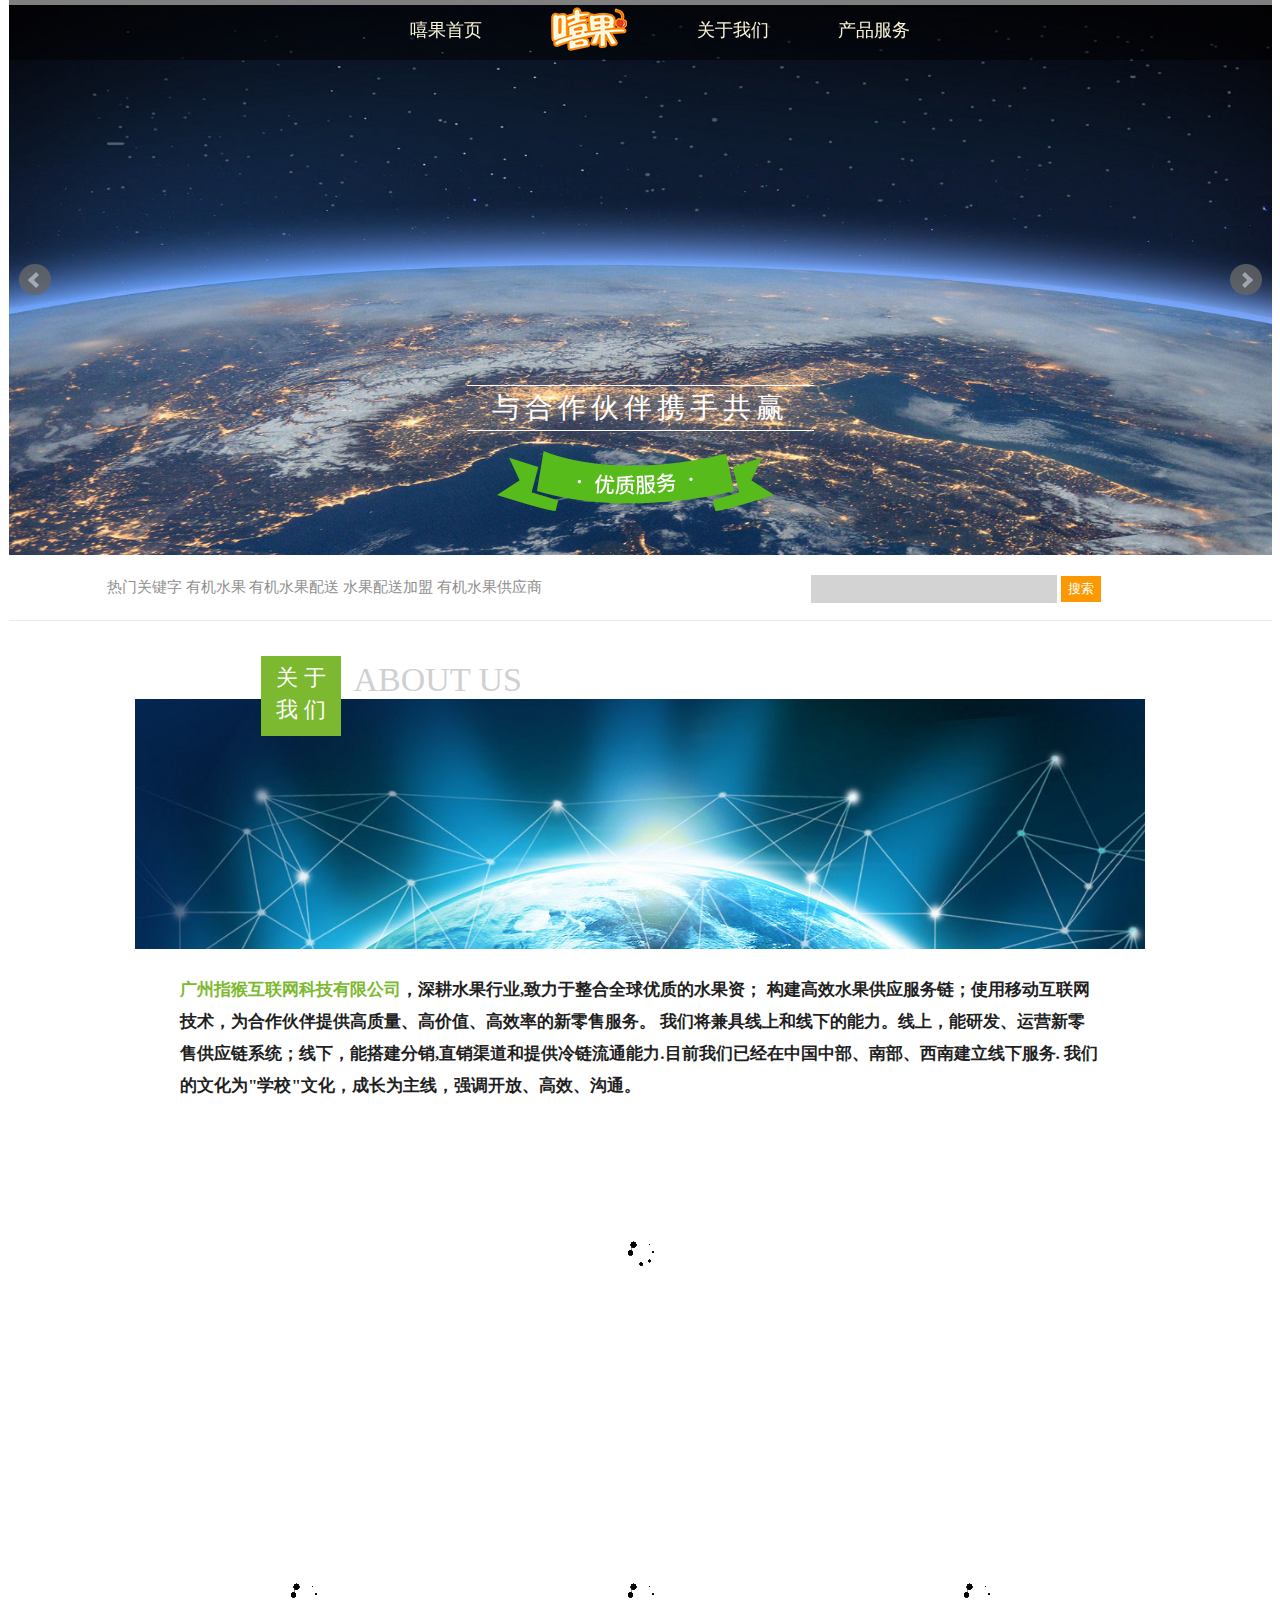
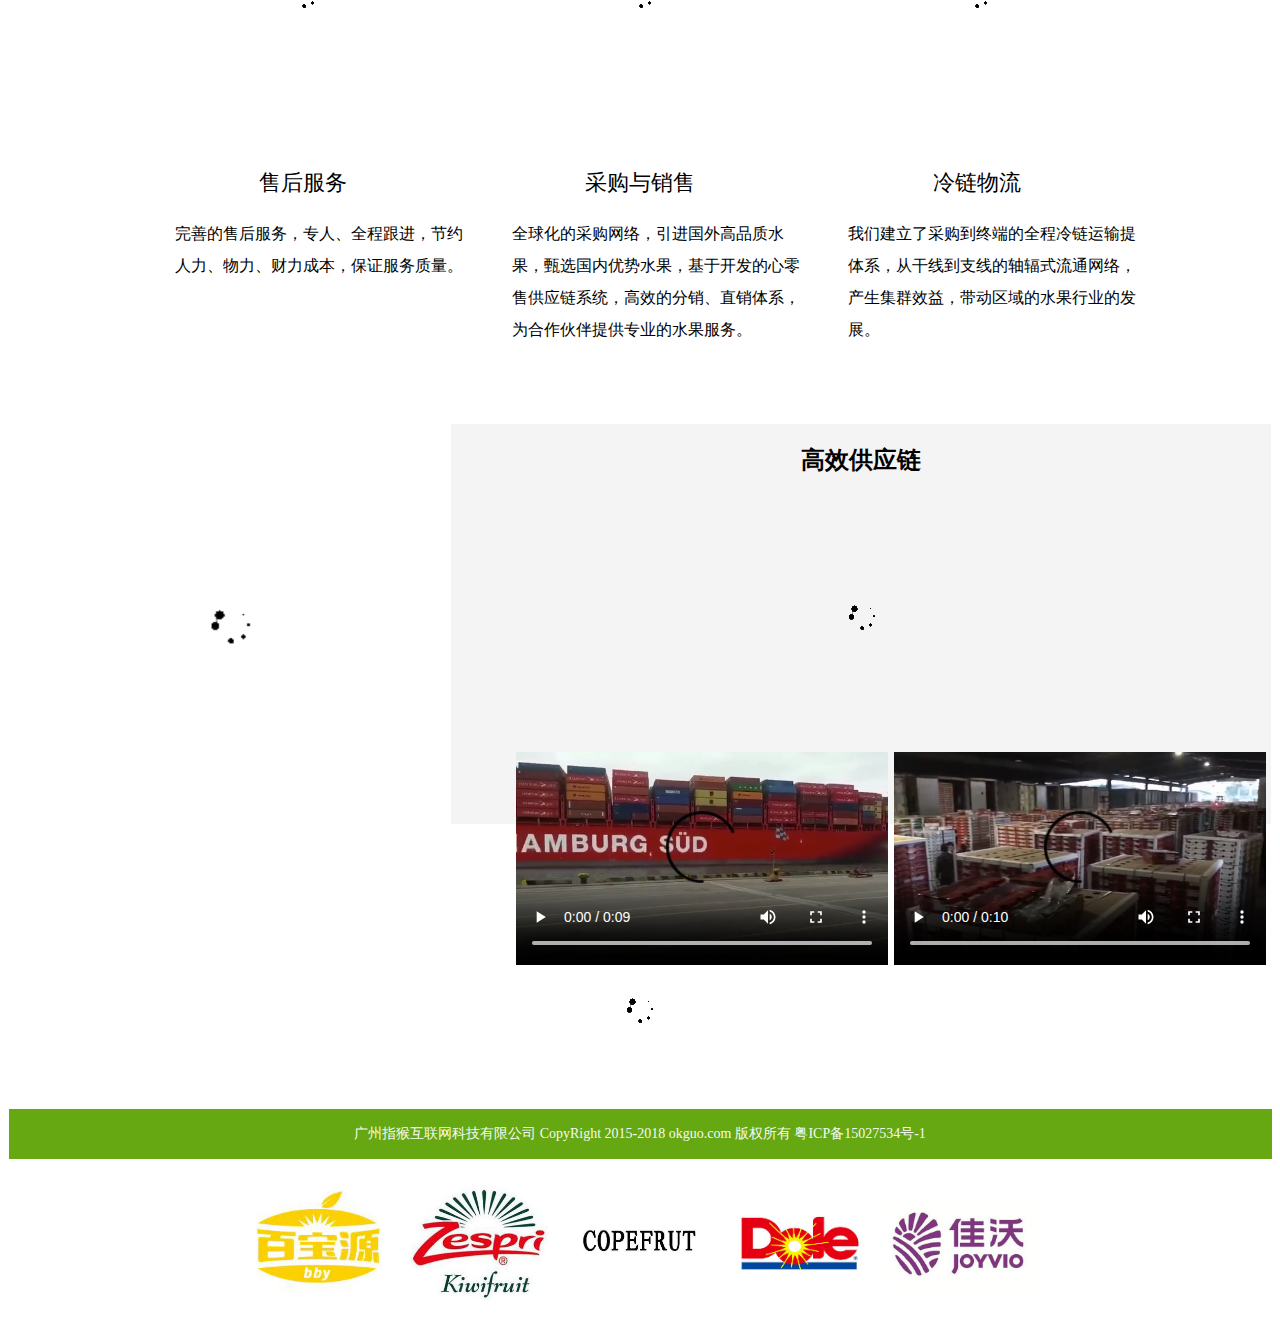
==== index.html @ 5f77ca80 "修改加载动图" ====
<!DOCTYPE html>
<html>

<head>
    <meta charset="UTF-8">
    <title>广州指猴互联网科技有限公司</title>
    <script type="text/javascript" src="js/jquery-1.9.1.min.js"></script>
    <script type="text/javascript" src="js/jquery.bxslider.js"></script>
    <link href="css/jquery.bxslider.css" rel="stylesheet" type="text/css">
    <style>
        /*common css*/

        li {
            list-style-type: none;
        }

        body {
            margin: 0px;
            padding: 0px;
            font-size: 18px;
        }

        a {
            text-decoration: none;
        }

        /*common css end*/

        .home-container {
            width: 1263px;
            margin: 0 auto;
            padding: 0px;
        }

        /*header css start*/

        .header-title {
            width: 1263px;
            height: 60px;
            background-color: rgba(0, 0, 0, 0.5);
            line-height: 60px;
            position: fixed;
            left: 0;
            top: 0;
            right: 0;
            margin: 0 auto;
            z-index: 5;
        }

        .header-title ul {
            width: 500px;
            margin: 0px auto;
            display: flex;
            flex-direction: row;
            justify-content: space-between;
        }

        .header-title ul li a {
            color: #fcf5d7;
        }

        .header-slider {
            width: 100%;
            height: 550px;
        }

        .header-search {
            text-align: center;
        }

        .header-search-left {
            width: 50%;
        }

        .header-search-left ul {
            width: 100%;
            margin: 0px auto;
            display: flex;
            flex-direction: row;
            color: #fcf5d7;
            background: red;
            font-size: 14px;
            height: 50px;
            line-height: 50px;
        }

        .header-search-left ul li {
            width: 20%;
        }

        /*header css end*/

        .content-container {
            width: 100%;
            margin: 40px auto 0;
            text-align: center;
        }

        .about-us-zh {
            width: 80px;
            height: 80px;
            background-color: #7cb930;
            color: white;
            font-size: 22px;
            position: absolute;
            left: 15%;
            z-index: 1000;
            margin-left: 5%;
            margin-top: -5px;
        }

        .about-us-zh-about {
            display: block;
            margin-top: 7px;
        }

        .about-us-zh-us {
            display: block;
            margin-top: 2px;
        }

        .about-us-en {
            font-size: 34px;
            color: #d0d0d0;
            text-align: left;
            margin-left: 345px
        }

        .about-us-detail-container {
            font-size: 17px;
            width: 100%;
            text-align: left;
            display: flex;
            line-height: 32px;
        }

        .about-us-detail {
            width: 920px;
            margin: 20px auto 0;
            color: #1f1f1f;
            font-weight: normal;
        }

        .green-color {
            color: #7cb930;
        }

        .service-standard {
            width: 1010px;
            display: flex;
            flex-direction: row;
            margin: 0px auto;
            justify-content: space-evenly;
        }

        .service-standard dl dt,
        dd {
            margin-top: 20px;
        }

        .service-standard dl dt {
        }

        .service-standard dl dd:nth-child(2) {
            margin-left: 0px;
            font-size: 22px;
        }

        .service-standard dl dd:nth-child(3) {
            line-height: 32px;
            text-align: left;
            font-size: 16px;
        }

        .home-middle-container {
            margin-top: 60px;
            display: flex;
            flex-direction: row;
        }

        .home-middle-right {
            flex: 0.65;
            display: flex;
            flex-direction: column;
            align-content: center;
            background-color: #f4f4f4;
            height: 400px;
        }

        .home-middle-right-title {
            flex: 0.24;
            font-size: 24px;
            font-weight: bold;
            align-content: center;
            line-height: 300%;
        }

        .home-middle-right-middle {
            flex: 0.24;
            margin-top: -30px;
        }

        .home-middle-right-content {
            flex: 0.52;
            display: flex;
            flex-direction: row;
            justify-content: space-evenly;
            margin: 0px;
            position: relative;
        }

        .video-container {
            width: 38%;
            height: 95%;
            border: 0;
            background-color: white;
            margin-top: -18px;
            text-align: right;
        }

        .full-screen-container {
            display: inline-block;
            margin-top: -32px;
        }

        .full-screen-text {
            vertical-align: middle;
            margin-top: -3px;
        }

        .teamwork-container {
            clear: both;
            width: 80%;
            height: 250px;
            margin: 30px auto 0px;
        }

        .footer-container {
            margin: 0px auto;
            font-size: 14px;
            background-color: #66a812;
            color: #f5faf0;
            height: 50px;
            width: 1263px;
            line-height: 50px;
            text-align: center;
        }

        .showStr {
            position: absolute;
            left: 50%;
            top: 380px;
            margin-left: -173px;
            z-index: 10000;
            font-size: 28px;
            color: #ffffff;
            letter-spacing: 5px;
        }

        .str {
            display: block;
            border-top: 1px solid #ffffff;
            border-bottom: 1px solid #ffffff;
            padding: 5px 25px;
            margin-bottom: 20px;
            line-height: 34px;
        }

        .str_img {
            margin-left: 30px;
        }

        .showStr2 {
            position: absolute;
            left: 50%;
            top: 340px;
            z-index: 10000;
            font-size: 22px;
            color: #ffffff;
            letter-spacing: 5px;
            margin-left: -250px;
        }

        .str2 {
            display: block;
            border-top: 1px solid #ffffff;
            border-bottom: 1px solid #ffffff;
            padding: 5px 25px;
            margin-bottom: 20px;
            line-height: 34px;
        }
    </style>
</head>


<body>
<div class='home-container' id="lazy">
    <div class="header-container">
        <div class="header-title">
            <ul>
                <li><a href="index.html">嘻果首页</a></li>
                <li style="margin-top:7px;"><a href="index.html"><img src="img/else/logo.png"/></a></li>
                <li><a href="about.html">关于我们</a></li>
                <li><a href="service.html">产品服务</a></li>
            </ul>
        </div>

        <div class="header-slider">
            <div class="reader_slide">
                <div class="slide">
                    <img src="img/loading/loading_big.gif" data-src="img/main/reader1-1.jpg" width="100%" height="550px"/>
                    <div class="showStr">
                        <span class="str">与合作伙伴携手共赢</span>
                        <img class="str_img" src="" data-src="img/else/m01.png"/>
                    </div>
                </div>
                <div class="slide">
                    <!--这个img无法被获取到,懒加载失败-->
                    <img src="img/main/reader2-2.jpg" width="100%" height="550px"/>
                    <div class="showStr2">
                        <div class="str2">
                            <span style="display: block">整合全球优质资源，构建高效供应链，</span>
                            <span style="display: block">推动现代农业的发展，实现产业报国。</span>
                        </div>
                        <img src="img/else/m01.png" style="margin-left:120px;margin-top: 10px;"/>
                    </div>
                </div>
            </div>
            <script type="text/javascript">
                $(document).ready(function () {
                    $('.reader_slide').bxSlider({
                        slideWidth: 1263,
                        minSlides: 1,
                        maxSlides: 1,
                        startSlides: 0,
                        slideMargin: 10,
                        mode: 'fade',
                        auto: true
                    });
                });
            </script>
        </div>
        <!--<div class="header-search">
            <div class="header-search-left">
                <ul>
                    <li>热门关键字</li>
                    <li>有机水果</li>
                    <li>有机水果配送</li>
                    <li>水果配送加盟</li>
                    <li>有机水果供应商</li>
                </ul>
            </div>
            <div class="header-search-right">aa</div>
        </div>-->
        <div class="header-search"
             style="clear: both;display: flex;flex-direction: row;height: 70px;line-height: 75px;border-bottom:1px solid #eaeaea;">
            <div style="font-size:15px;color:#8f8f8f;flex:1;">热门关键字 有机水果 有机水果配送 水果配送加盟 有机水果供应商</div>
            <div style="flex:1;">
                <input class="search-input" spaceholder=""
                       style="width:240px;height: 24px;background-color: #d3d3d3;border:1px solid #d3d3d3;"/>
                <button class="search-btn"
                        style="height: 26px;background-color: #fc9902;color:white;border:1px solid #fc9902;">
                    搜索
                </button>
            </div>
        </div>
    </div>
    <div class="content-container">
        <div class="about-us" style="position: relative;width: 100%;margin:0 auto;">
            <div class="about-us-zh">
                <span class="about-us-zh-about">关 于</span>
                <span class="about-us-zh-us">我 们</span>
            </div>
            <div class="about-us-en">
                ABOUT US
            </div>
            <div class="about-us-img" style="width:100%;margin:0px auto;"><img src="img/main/reader1-3.jpg"
                                                                               width="1010px"
                                                                               height="250"/><span></span>
            </div>
            <div>
                <!--<img src="img/loading/loading.gif" data-src="img/about.jpg" width="70%;" height="300"/>-->
            </div>
            <div class="about-us-detail-container">
                <div class="about-us-detail">
                    <b><span class="green-color">广州指猴互联网科技有限公司</span>，深耕水果行业,致力于整合全球优质的水果资；
                        构建高效水果供应服务链；使用移动互联网技术，为合作伙伴提供高质量、高价值、高效率的新零售服务。
                        我们将兼具线上和线下的能力。线上，能研发、运营新零售供应链系统；线下，能搭建分销,直销渠道和提供冷链流通能力.目前我们已经在中国中部、南部、西南建立线下服务.
                        我们的文化为"学校"文化，成长为主线，强调开放、高效、沟通。
                    </b>
                </div>
            </div>
            <div class="quality-service">
                <img src="img/loading/loading.gif" data-src="img/else/m01.png"/>
            </div>
            <div class="service-standard">
                <dl style="flex:1;">
                    <dt><img src="img/loading/loading.gif" data-src="img/else/icon01.png"/></dt>
                    <dd>售后服务</dd>
                    <dd>完善的售后服务，专人、全程跟进，节约人力、物力、财力成本，保证服务质量。</dd>
                </dl>
                <dl style="flex:1;">
                    <dt><img src="img/loading/loading.gif" data-src="img/else/icon02.png"/></dt>
                    <dd>采购与销售</dd>
                    <dd>全球化的采购网络，引进国外高品质水果，甄选国内优势水果，基于开发的心零售供应链系统，高效的分销、直销体系，为合作伙伴提供专业的水果服务。</dd>
                </dl>
                <dl style="flex:1;">
                    <dt><img src="img/loading/loading.gif" data-src="img/else/icon03.png"/></dt>
                    <dd>冷链物流</dd>
                    <dd>我们建立了采购到终端的全程冷链运输提体系，从干线到支线的轴辐式流通网络，产生集群效益，带动区域的水果行业的发展。</dd>
                </dl>
            </div>
        </div>
        <div class="home-middle-container">
            <div style="flex:0.35;">
                <img src="img/loading/loading.gif" data-src="img/main/za-z.jpg" height="400" width="100%"/>
            </div>
            <div class="home-middle-right">
                <div class="home-middle-right-title">高效供应链</div>
                <div class="home-middle-right-middle">
                    <img src="img/loading/loading.gif" data-src="img/else/lc.png"/>
                </div>
                <div class="home-middle-right-content">
                    <div class="video-container">
                        <!-- controls控制台 loop循环播放 autoplay自动播放-->
                        <video src="./video/video-01.mp4" preload="metadata" poster="./video/video-01.png"
                               preload="none" controls loop>
                            <!-- <video src="./video/video-01.mp4" poster="video/video-01.png" preload="none"  controls loop> -->
                            your browser does not support the video tag
                        </video>
                    </div>
                    <div class="video-container">
                        <video src="./video/video-02.mp4" preload="metadata" poster="./video/video-02.png"
                               preload="none" controls loop>
                            your browser does not support the video tag
                        </video>
                    </div>
                </div>
            </div>
        </div>
        <div class="teamwork-container">
            <div><img src="img/loading/loading.gif" data-src="img/else/m02.png"/></div>
            <div class="slideClass">
                <div class="slide"><img src="img/else/teamwork01.jpg" style="height: 150px"></div>
                <div class="slide"><img src="img/else/teamwork02.jpg" style="height: 150px"></div>
                <div class="slide"><img src="img/else/teamwork03.jpg" style="height: 150px"></div>
                <div class="slide"><img src="img/else/teamwork04.jpg" style="height: 150px"></div>
                <div class="slide"><img src="img/else/teamwork05.jpg" style="height: 150px"></div>
                <div class="slide"><img src="img/else/teamwork06.jpg" style="height: 150px"></div>
            </div>
        </div>
    </div>
    <div class="footer-container">
        广州指猴互联网科技有限公司 CopyRight 2015-2018 okguo.com 版权所有 粤ICP备15027534号-1
    </div>
</div>
</body>

<script type="application/javascript" src="js/lazyLoad.js"></script>
<script>
    window.onload = function () {
        new Lazyload("lazy")
        $(document).ready(function () {
            $('.slideClass').bxSlider({
                slideWidth: 150,
                minSlides: 5,
                maxSlides: 5,
                ticker: true,
                speed: 15000,
                startSlides: 0,
                slideMargin: 10
            });
        });
    }
</script>

</html>
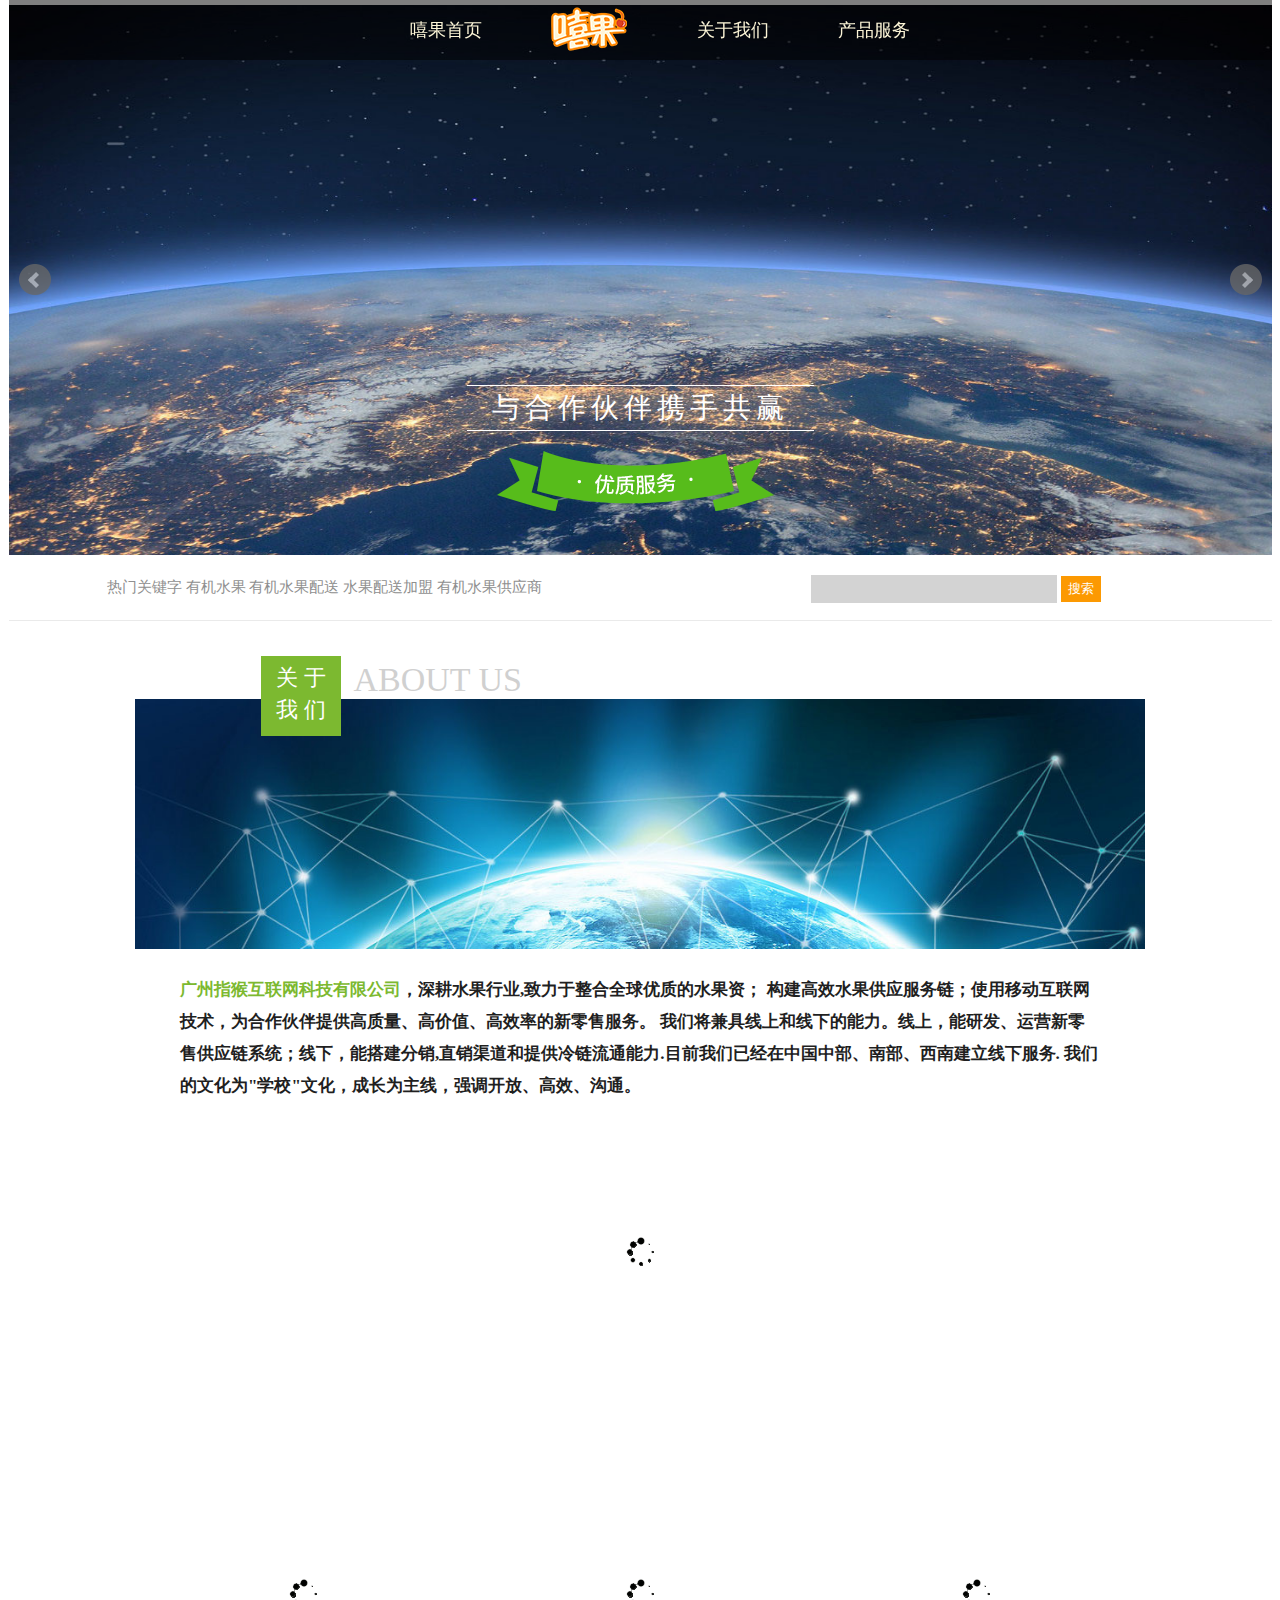
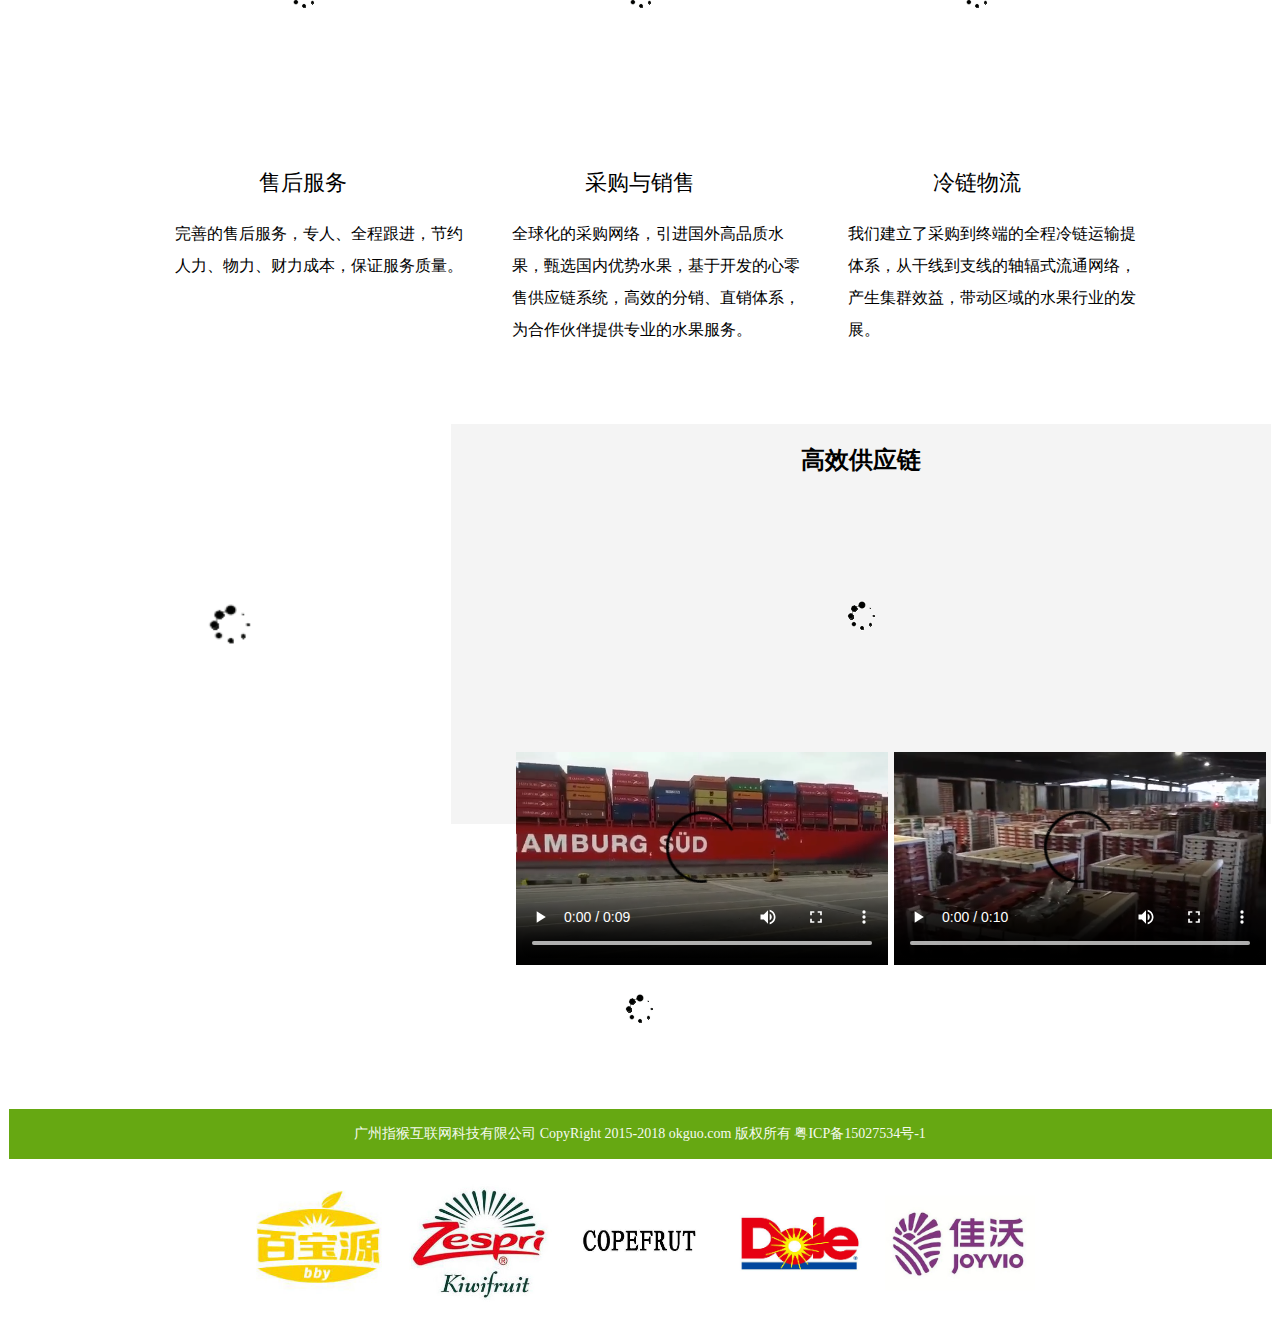
==== commit 1118fe9d: "修改加载动图" ====
--- a/index.html
+++ b/index.html
@@ -311,7 +311,7 @@
                     <img src="img/loading/loading_big.gif" data-src="img/main/reader1-1.jpg" width="100%" height="550px"/>
                     <div class="showStr">
                         <span class="str">与合作伙伴携手共赢</span>
-                        <img class="str_img" src="" data-src="img/else/m01.png"/>
+                        <img class="str_img" src="img/loading/loading.gif" data-src="img/else/m01.png"/>
                     </div>
                 </div>
                 <div class="slide">
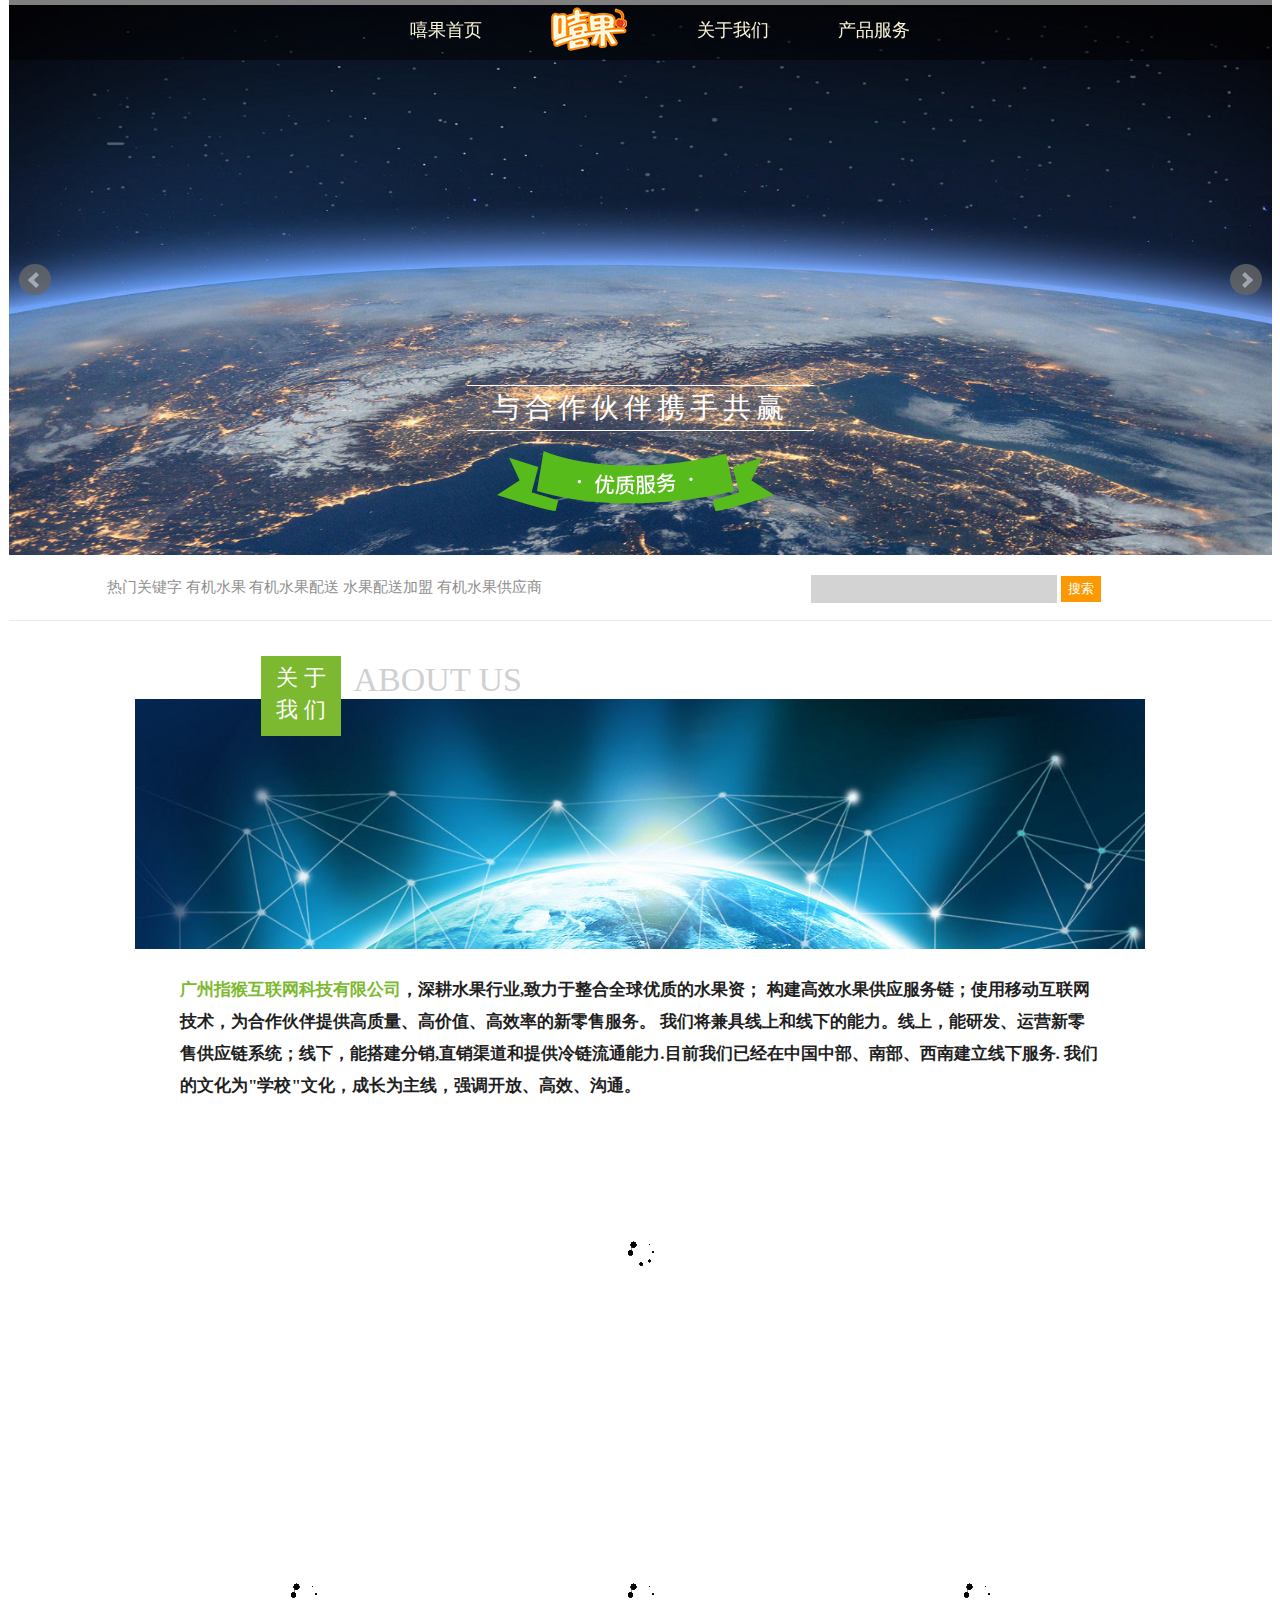
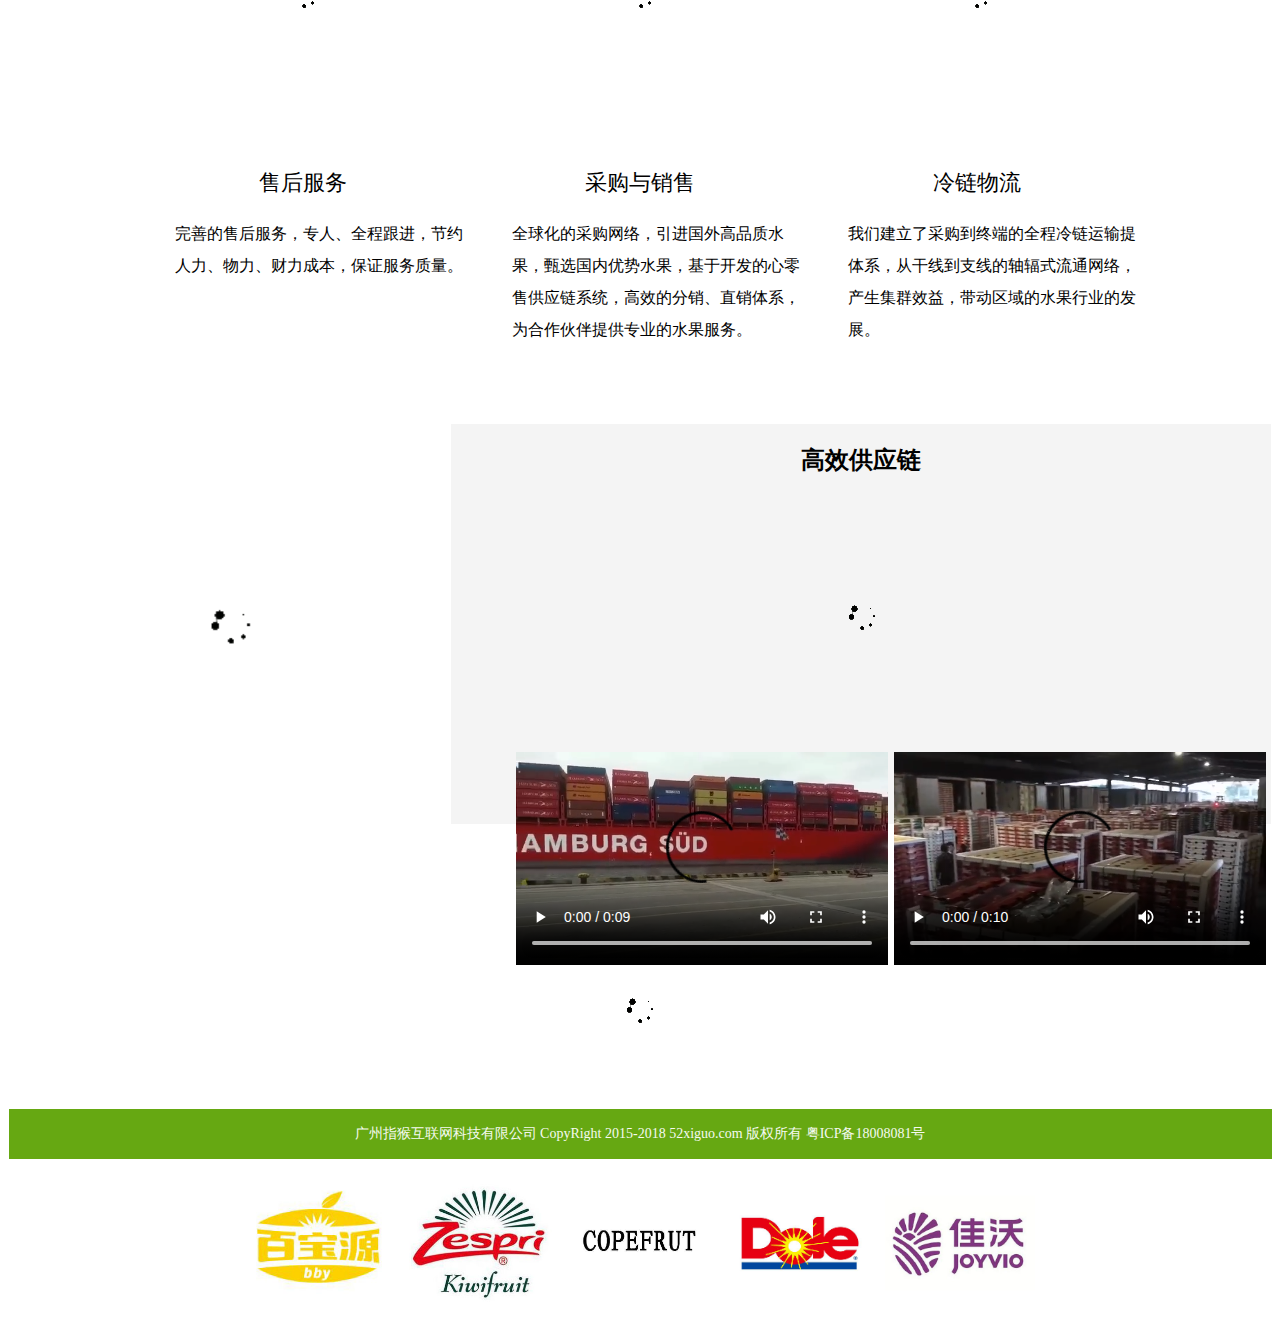
==== commit e941754f: "修改加载动图" ====
--- a/index.html
+++ b/index.html
@@ -451,7 +451,7 @@
         </div>
     </div>
     <div class="footer-container">
-        广州指猴互联网科技有限公司 CopyRight 2015-2018 okguo.com 版权所有 粤ICP备15027534号-1
+        广州指猴互联网科技有限公司 CopyRight 2015-2018 52xiguo.com 版权所有 粤ICP备18008081号
     </div>
 </div>
 </body>
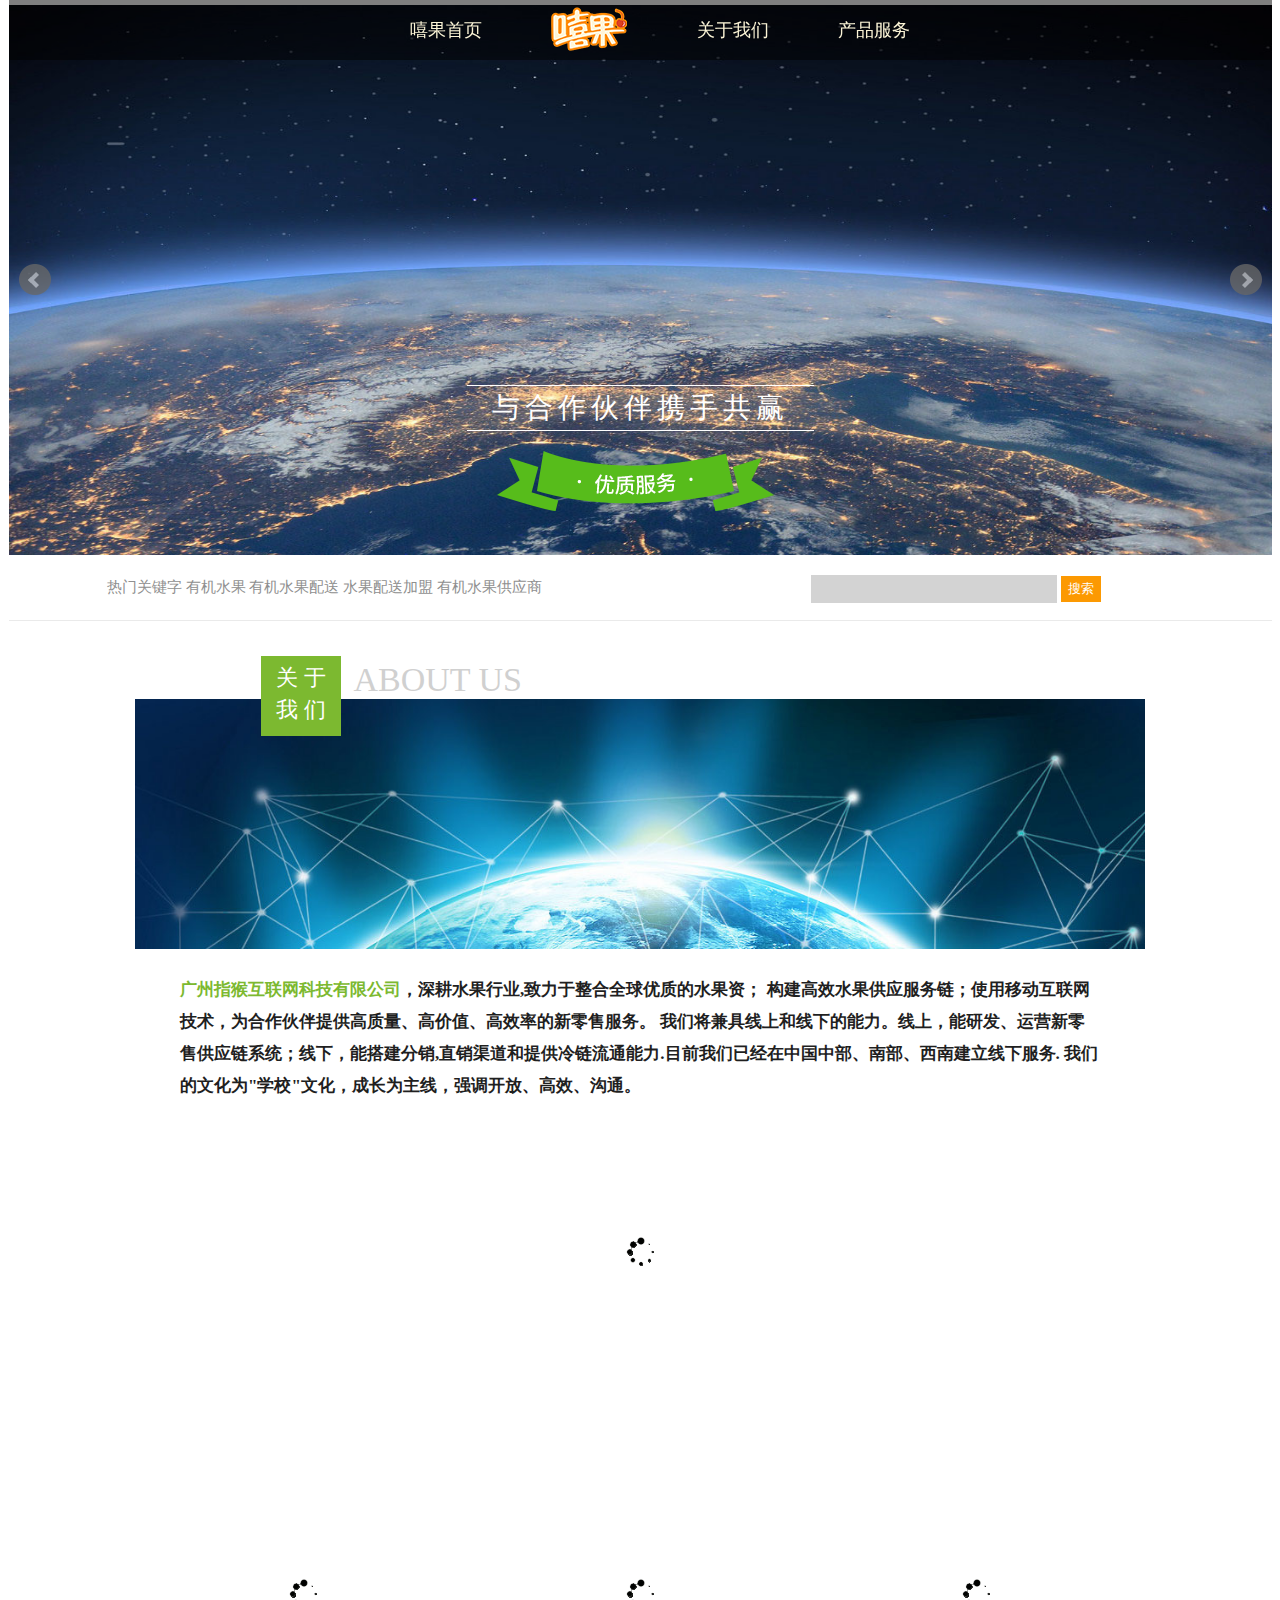
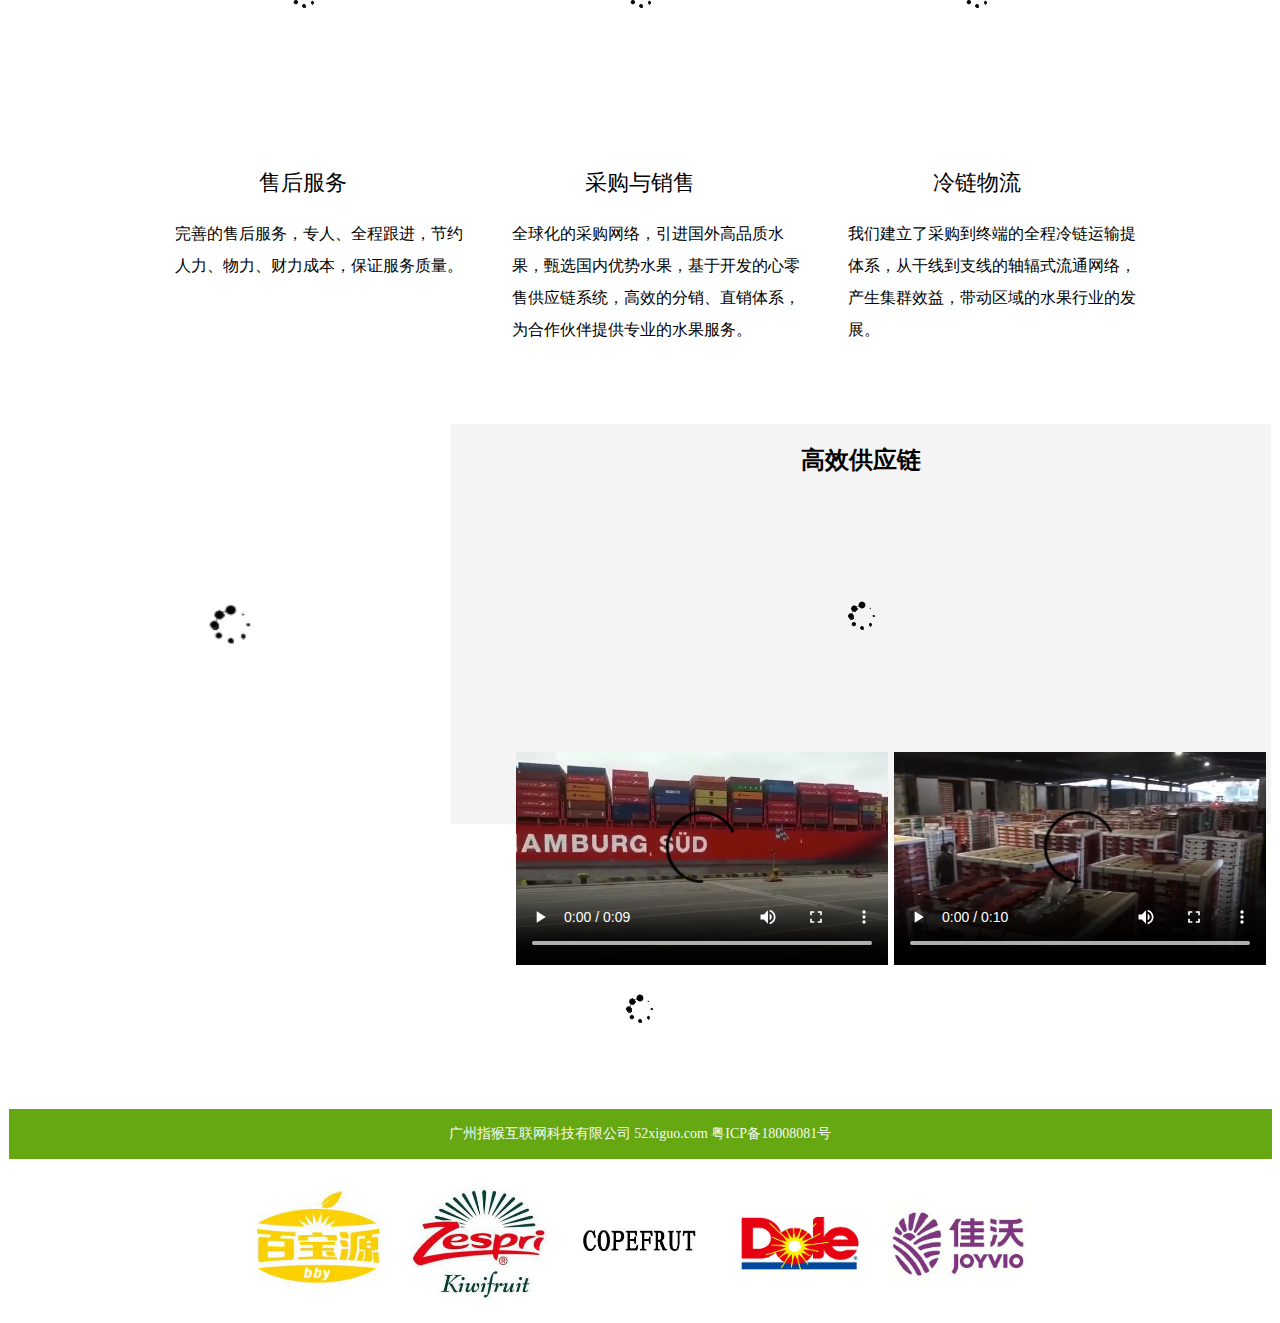
==== commit d90009fb: "修改底栏公司信息" ====
--- a/index.html
+++ b/index.html
@@ -451,7 +451,7 @@
         </div>
     </div>
     <div class="footer-container">
-        广州指猴互联网科技有限公司 CopyRight 2015-2018 52xiguo.com 版权所有 粤ICP备18008081号
+        广州指猴互联网科技有限公司 52xiguo.com 粤ICP备18008081号
     </div>
 </div>
 </body>
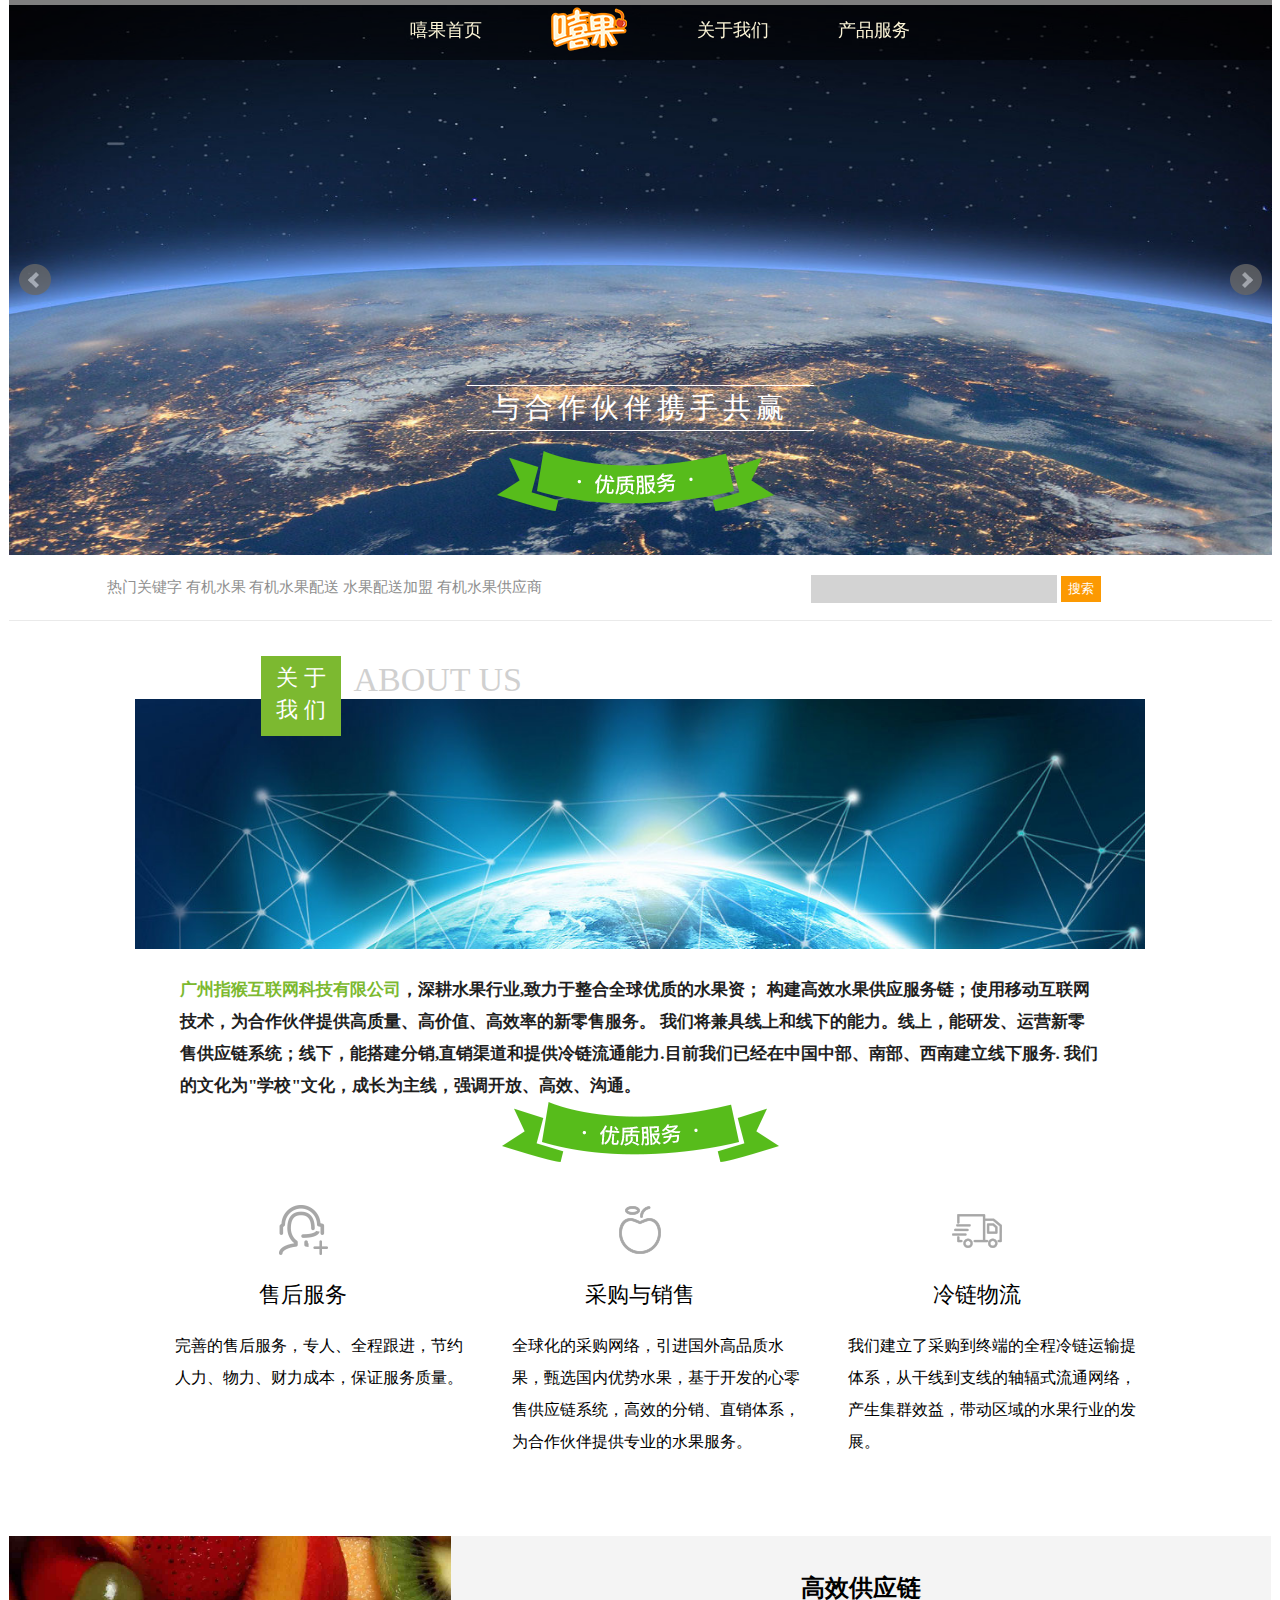
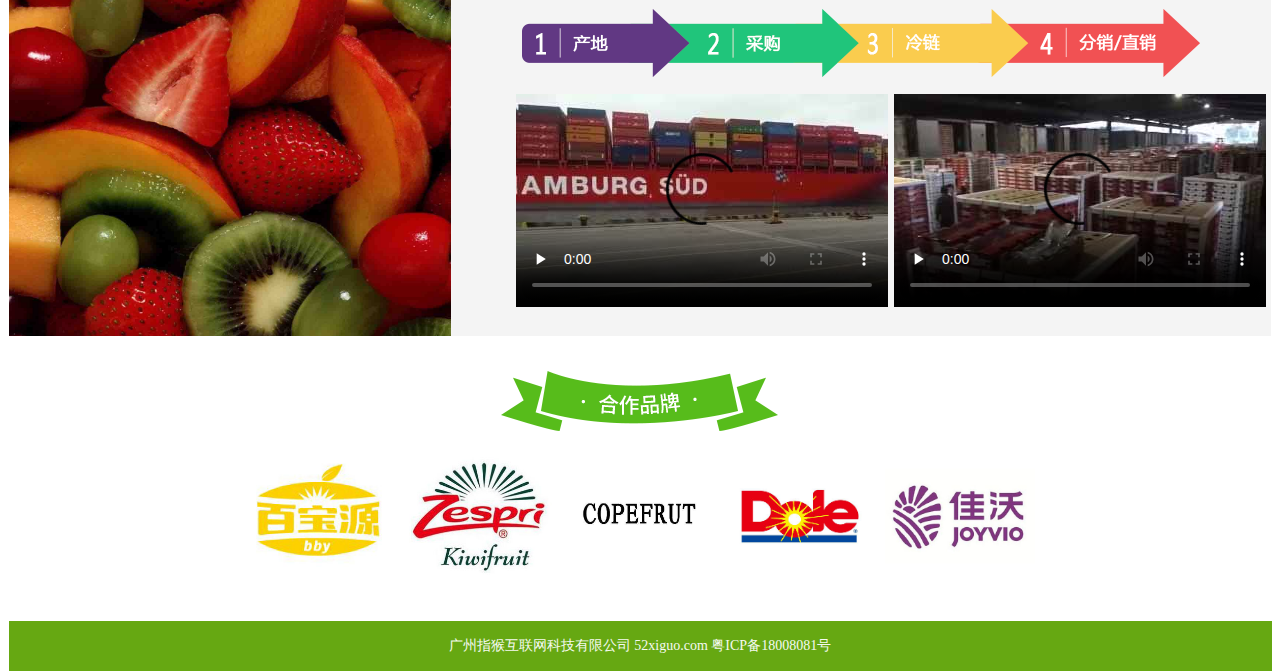
==== commit ec424ce6: "修改idea项目名" ====
--- a/index.html
+++ b/index.html
@@ -423,14 +423,14 @@
                 <div class="home-middle-right-content">
                     <div class="video-container">
                         <!-- controls控制台 loop循环播放 autoplay自动播放-->
-                        <video src="./video/video-01.mp4" preload="metadata" poster="./video/video-01.png"
+                        <video src="./video/video-01.mp4" preload="none" poster="./video/video-01.jpg"
                                preload="none" controls loop>
                             <!-- <video src="./video/video-01.mp4" poster="video/video-01.png" preload="none"  controls loop> -->
                             your browser does not support the video tag
                         </video>
                     </div>
                     <div class="video-container">
-                        <video src="./video/video-02.mp4" preload="metadata" poster="./video/video-02.png"
+                        <video src="./video/video-02.mp4" preload="none" poster="./video/video-02.jpg"
                                preload="none" controls loop>
                             your browser does not support the video tag
                         </video>
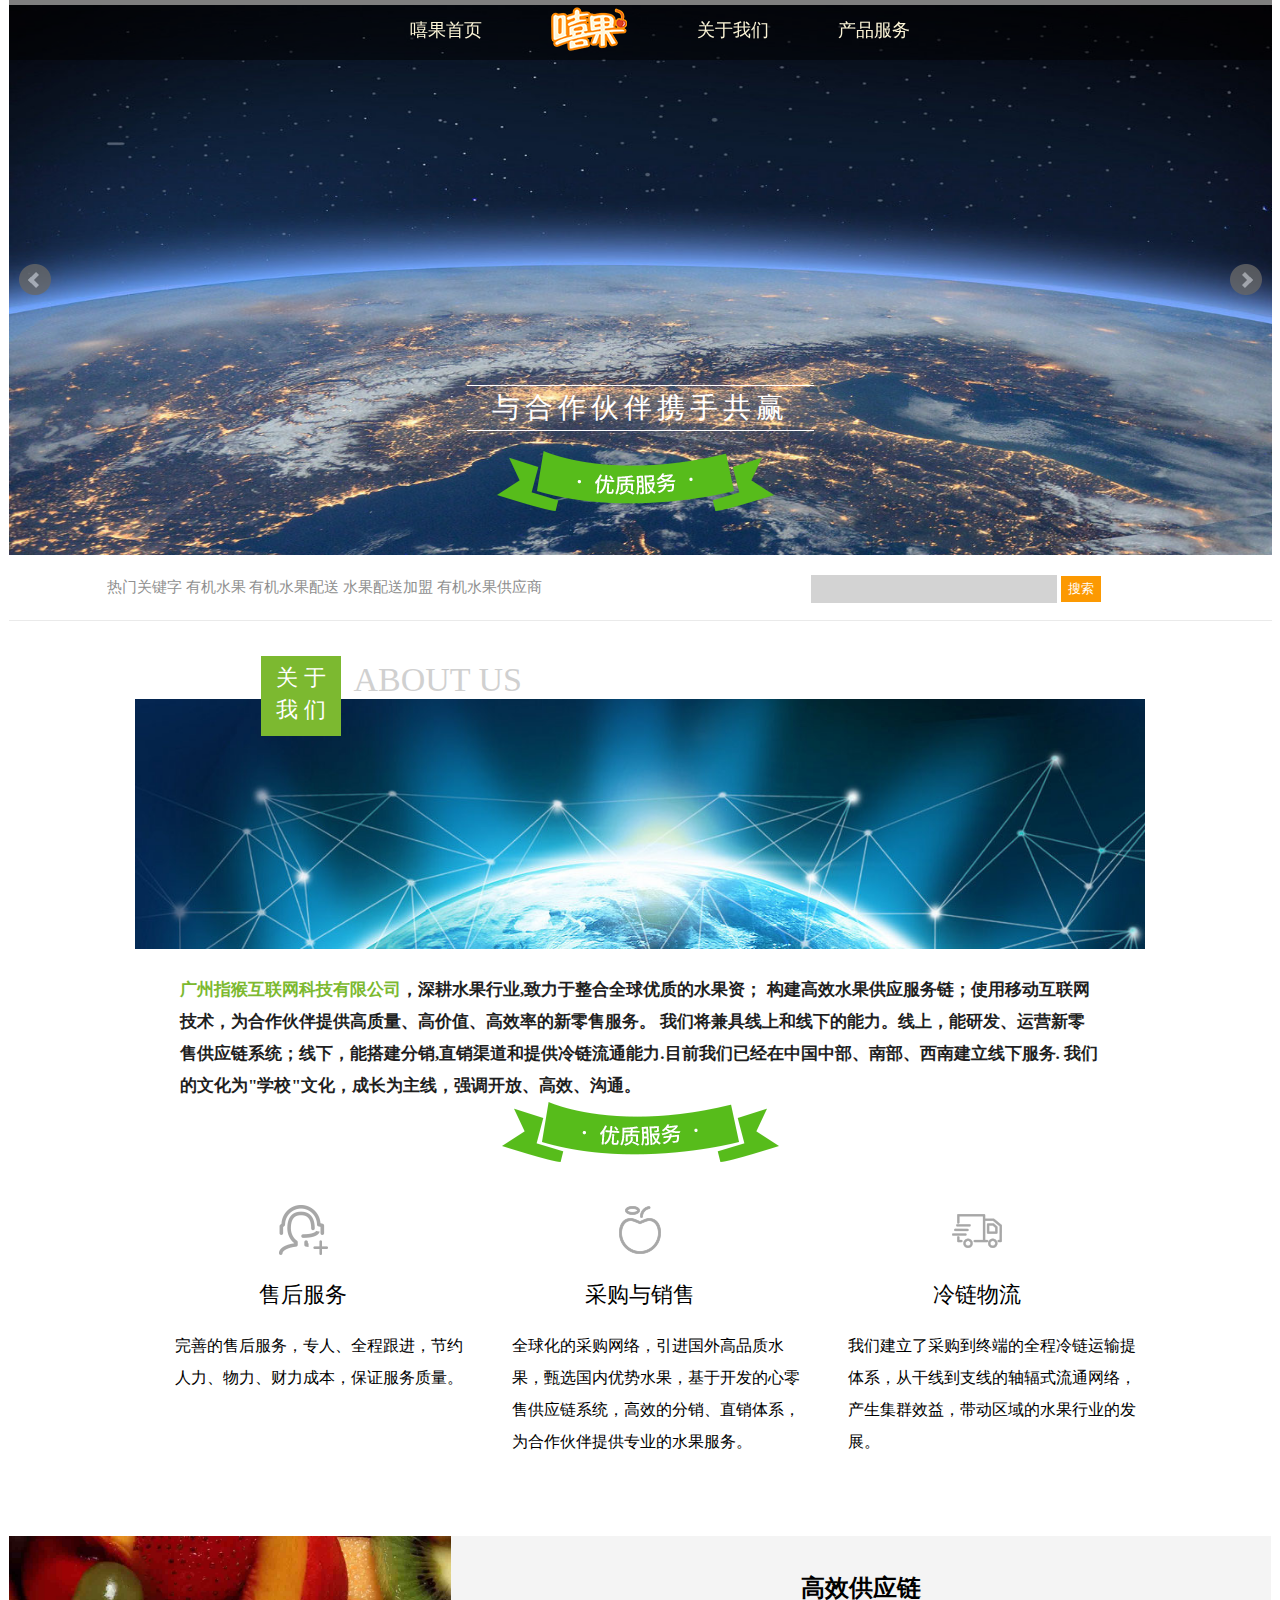
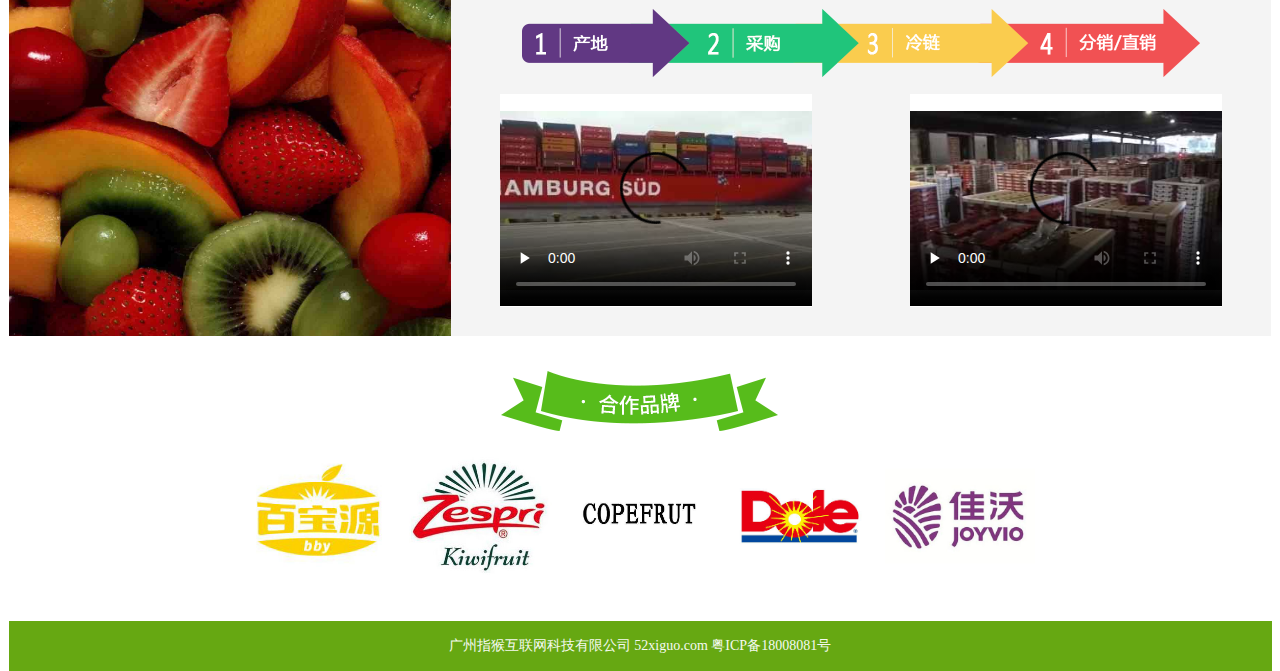
==== commit d70fa72e: "修改了video控件的固定大小" ====
--- a/index.html
+++ b/index.html
@@ -204,19 +204,22 @@
             flex: 0.52;
             display: flex;
             flex-direction: row;
-            justify-content: space-evenly;
+            /*justify-content: space-evenly;*/
+            justify-content: space-around;
             margin: 0px;
             position: relative;
         }
-
         .video-container {
             width: 38%;
             height: 95%;
+            /*width:322px;*/
+            /*height: 244px;*/
             border: 0;
             background-color: white;
             margin-top: -18px;
             text-align: right;
         }
+
 
         .full-screen-container {
             display: inline-block;
@@ -423,14 +426,14 @@
                 <div class="home-middle-right-content">
                     <div class="video-container">
                         <!-- controls控制台 loop循环播放 autoplay自动播放-->
-                        <video src="./video/video-01.mp4" preload="none" poster="./video/video-01.jpg"
+                        <video src="./video/video-01.mp4" width="100%" height="100%" preload="none" poster="./video/video-01.jpg"
                                preload="none" controls loop>
                             <!-- <video src="./video/video-01.mp4" poster="video/video-01.png" preload="none"  controls loop> -->
                             your browser does not support the video tag
                         </video>
                     </div>
                     <div class="video-container">
-                        <video src="./video/video-02.mp4" preload="none" poster="./video/video-02.jpg"
+                        <video src="./video/video-02.mp4" width="100%;" height="100%" preload="none" poster="./video/video-02.jpg"
                                preload="none" controls loop>
                             your browser does not support the video tag
                         </video>
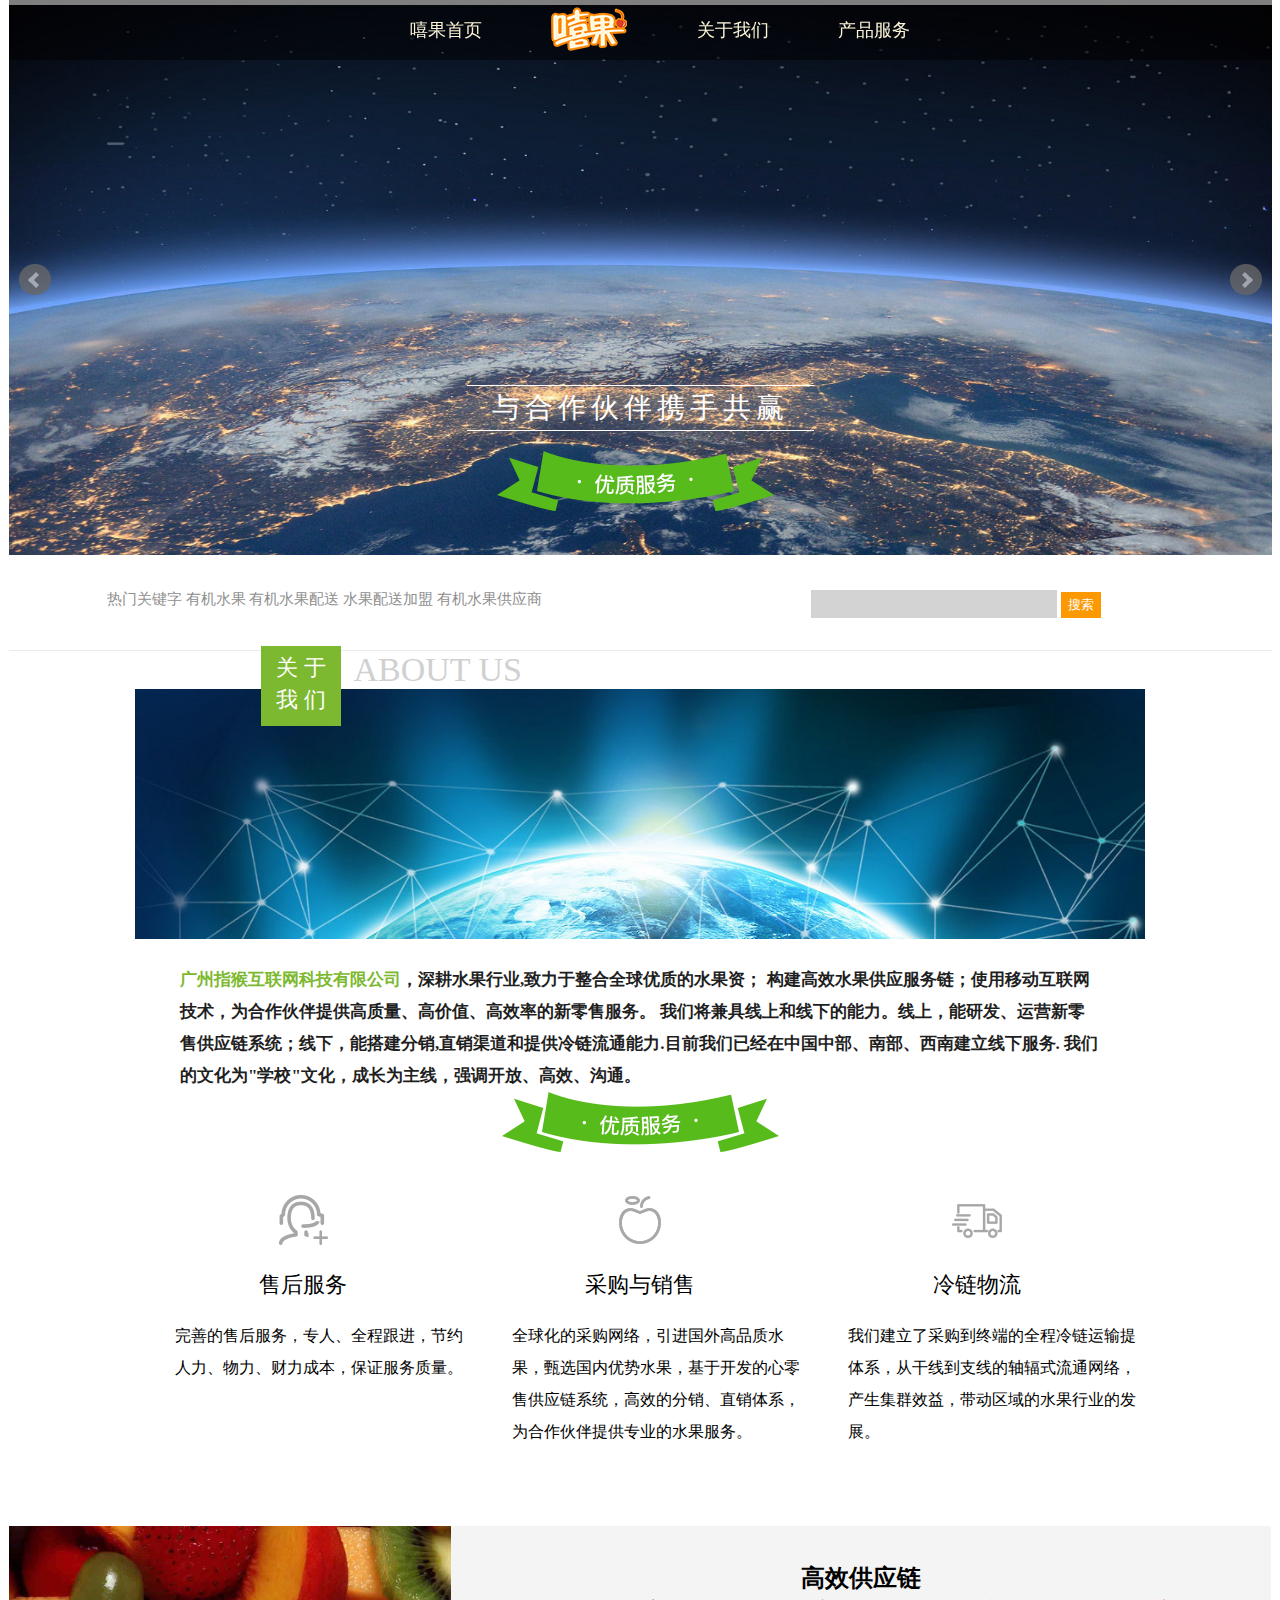
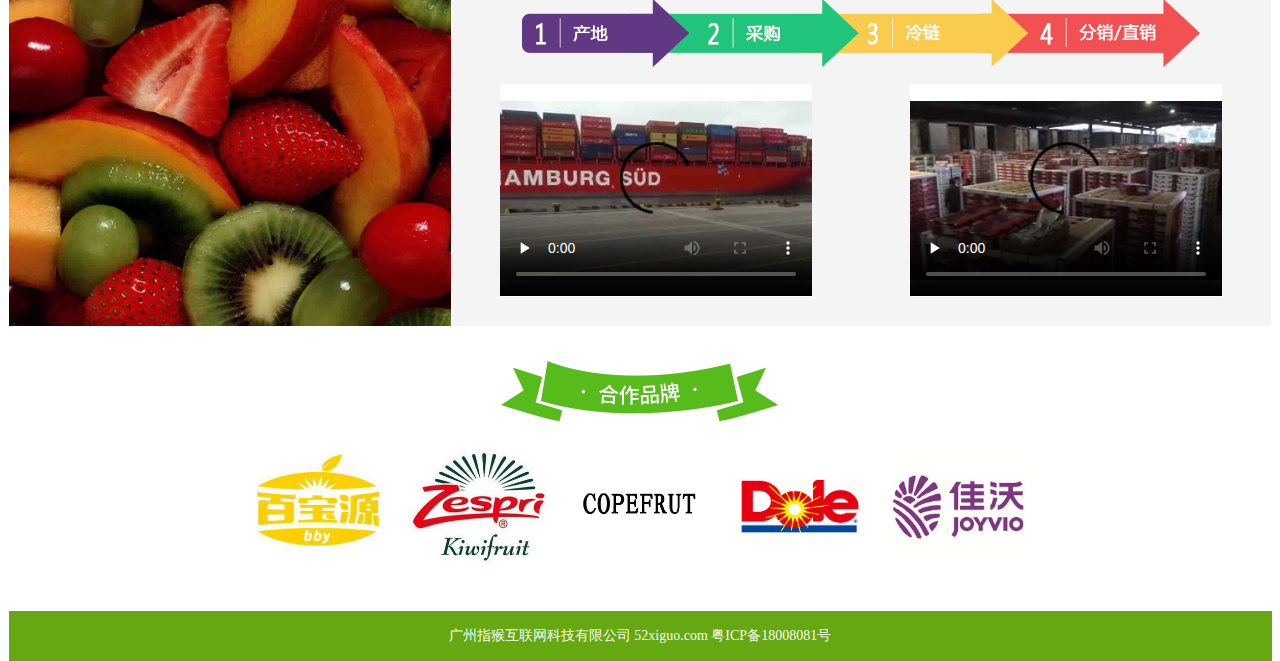
==== commit 5d3ec9d5: "修改IE首页搜索框的样式" ====
--- a/index.html
+++ b/index.html
@@ -92,7 +92,7 @@
 
         .content-container {
             width: 100%;
-            margin: 40px auto 0;
+            margin: 0px auto 0;
             text-align: center;
         }
 
@@ -356,7 +356,7 @@
             <div class="header-search-right">aa</div>
         </div>-->
         <div class="header-search"
-             style="clear: both;display: flex;flex-direction: row;height: 70px;line-height: 75px;border-bottom:1px solid #eaeaea;">
+             style="clear: both;display: flex;flex-direction: row;height: 60px;margin-top:40px;border-bottom:1px solid #eaeaea;">
             <div style="font-size:15px;color:#8f8f8f;flex:1;">热门关键字 有机水果 有机水果配送 水果配送加盟 有机水果供应商</div>
             <div style="flex:1;">
                 <input class="search-input" spaceholder=""
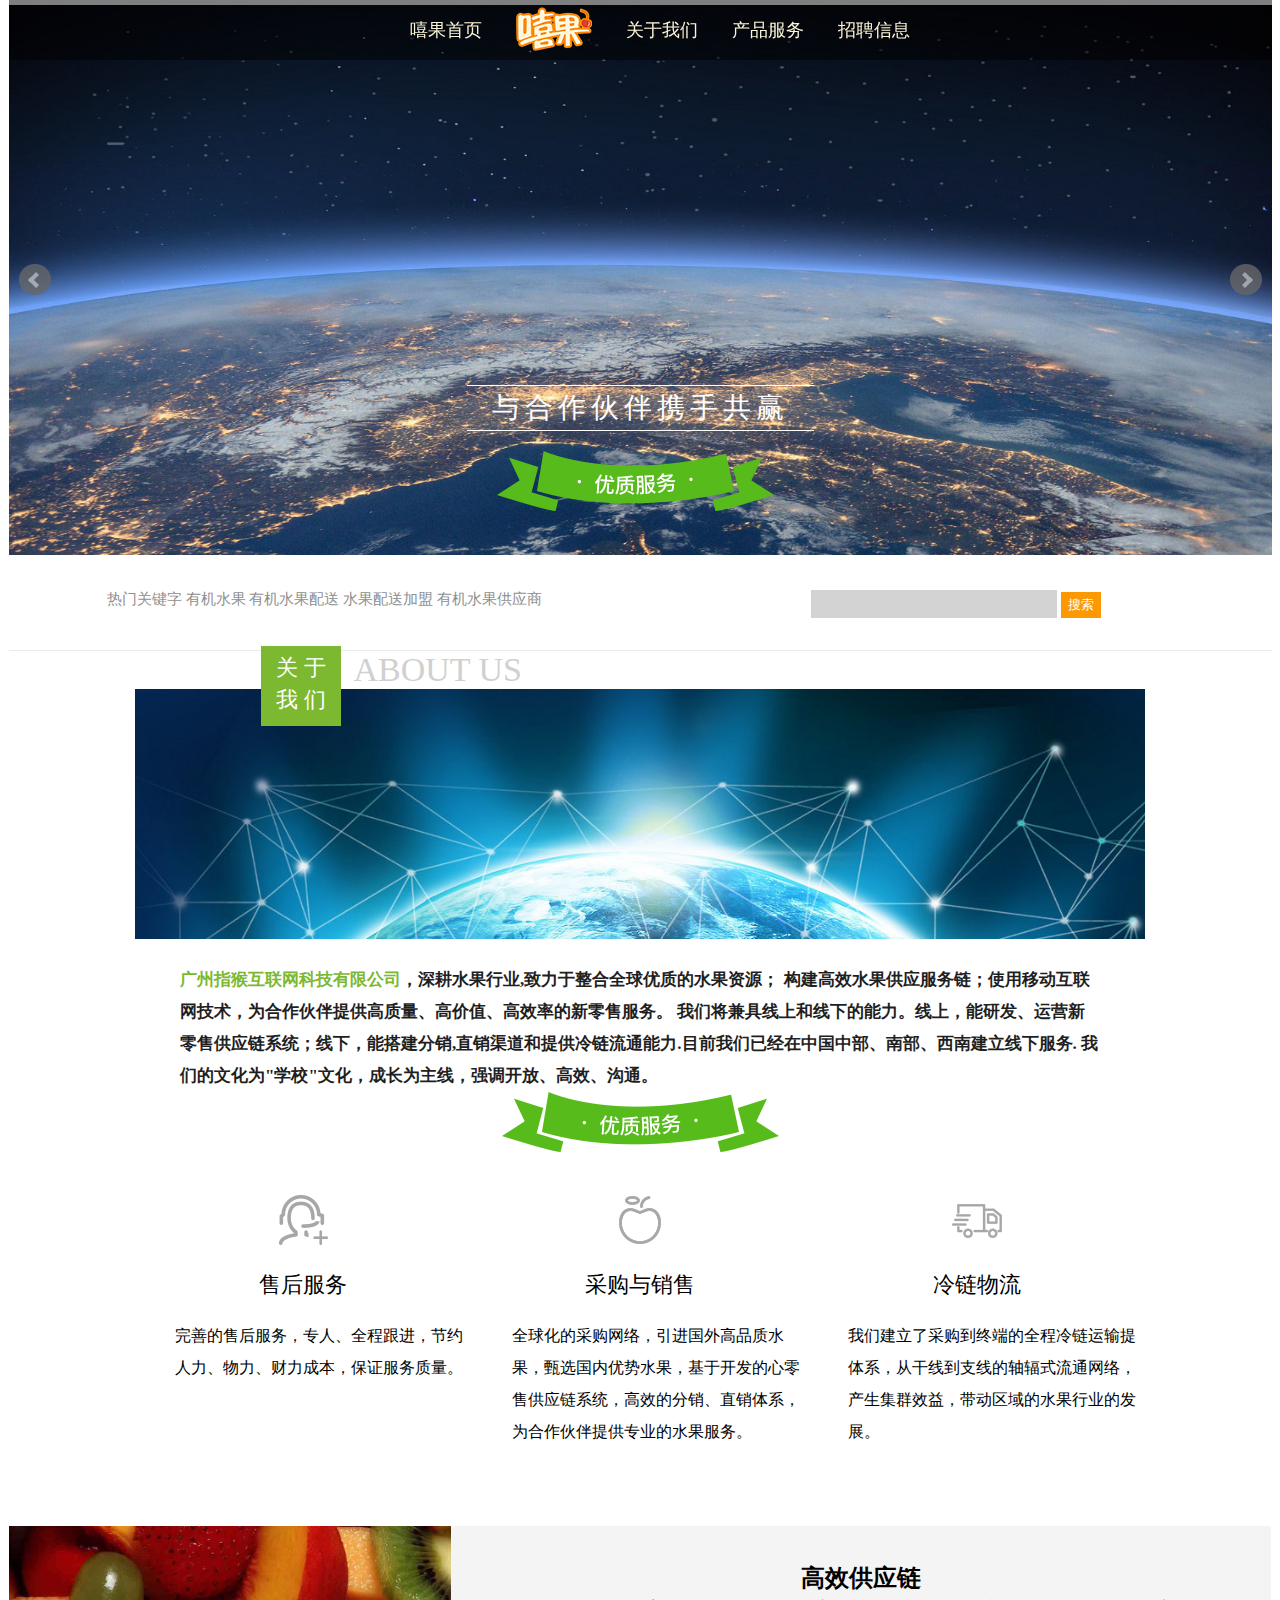
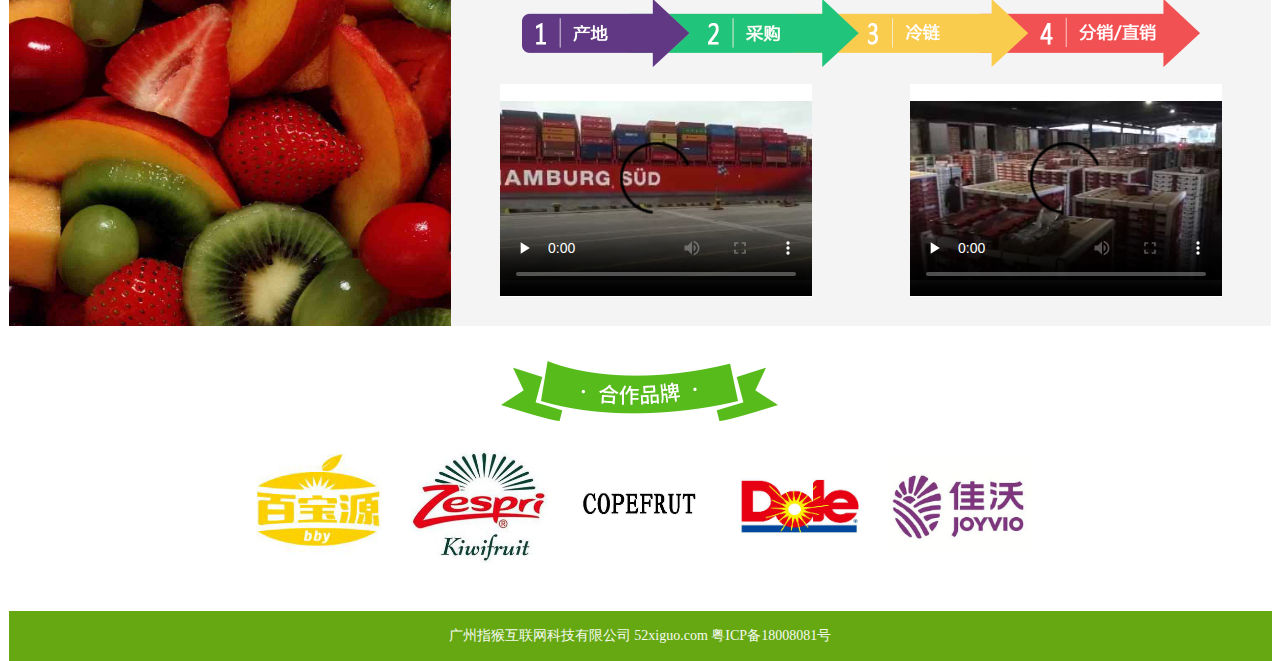
==== commit c6356a60: "修改招聘页面" ====
--- a/index.html
+++ b/index.html
@@ -305,6 +305,7 @@
                 <li style="margin-top:7px;"><a href="index.html"><img src="img/else/logo.png"/></a></li>
                 <li><a href="about.html">关于我们</a></li>
                 <li><a href="service.html">产品服务</a></li>
+                <li><a href="invite.html">招聘信息</a></li>
             </ul>
         </div>
 
@@ -386,7 +387,7 @@
             </div>
             <div class="about-us-detail-container">
                 <div class="about-us-detail">
-                    <b><span class="green-color">广州指猴互联网科技有限公司</span>，深耕水果行业,致力于整合全球优质的水果资；
+                    <b><span class="green-color">广州指猴互联网科技有限公司</span>，深耕水果行业,致力于整合全球优质的水果资源；
                         构建高效水果供应服务链；使用移动互联网技术，为合作伙伴提供高质量、高价值、高效率的新零售服务。
                         我们将兼具线上和线下的能力。线上，能研发、运营新零售供应链系统；线下，能搭建分销,直销渠道和提供冷链流通能力.目前我们已经在中国中部、南部、西南建立线下服务.
                         我们的文化为"学校"文化，成长为主线，强调开放、高效、沟通。
